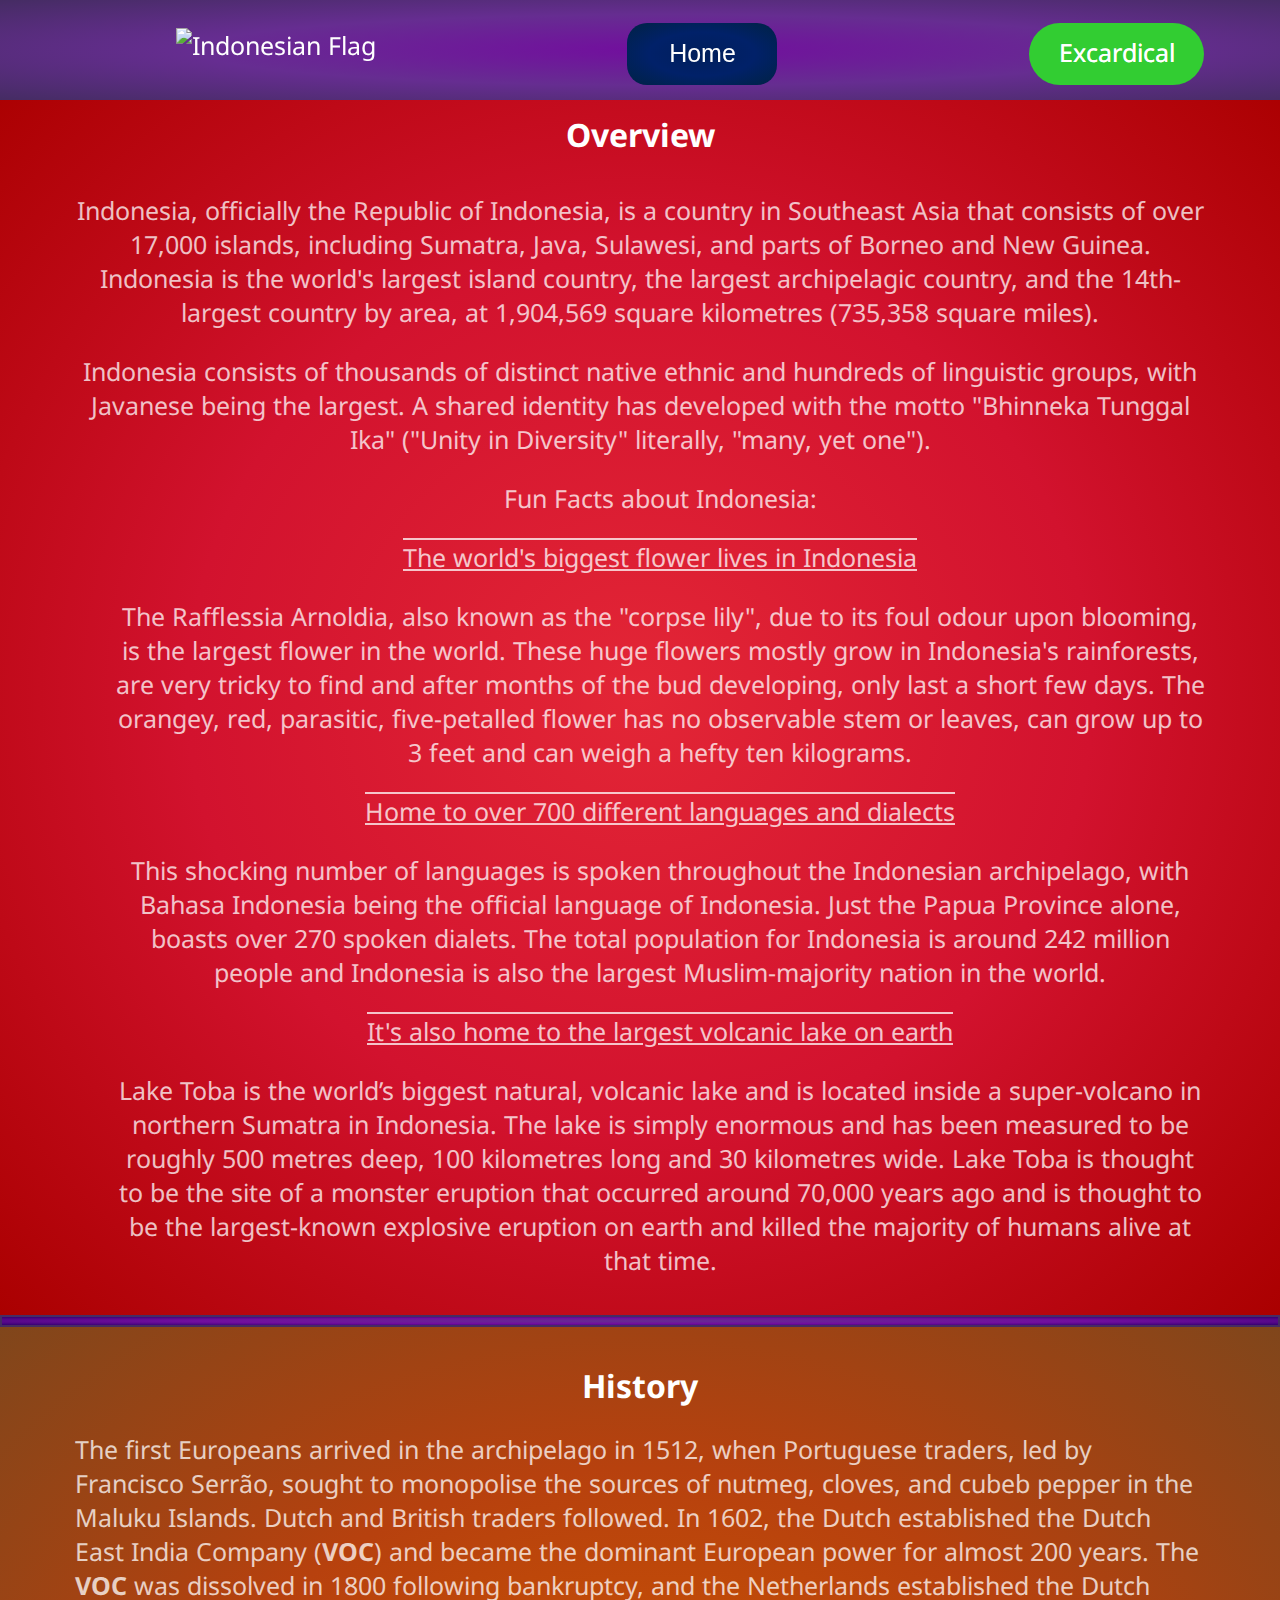
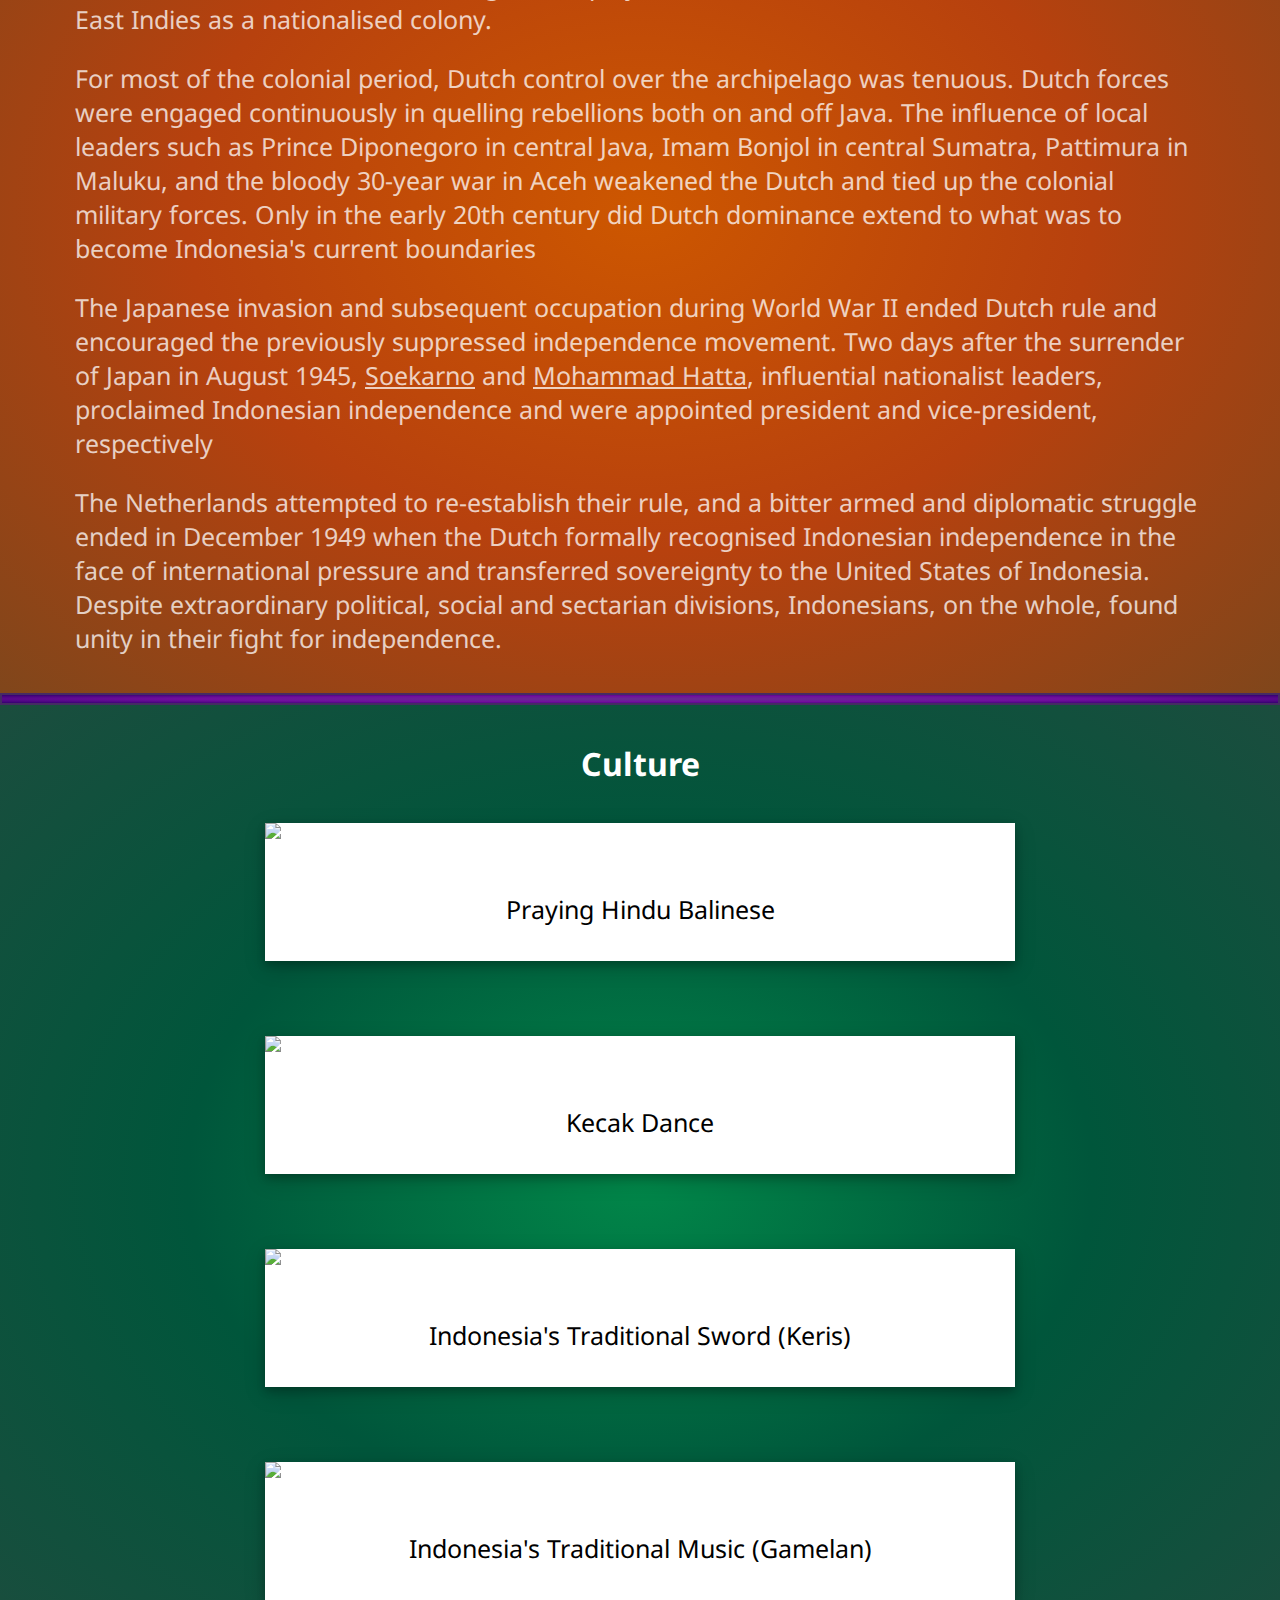
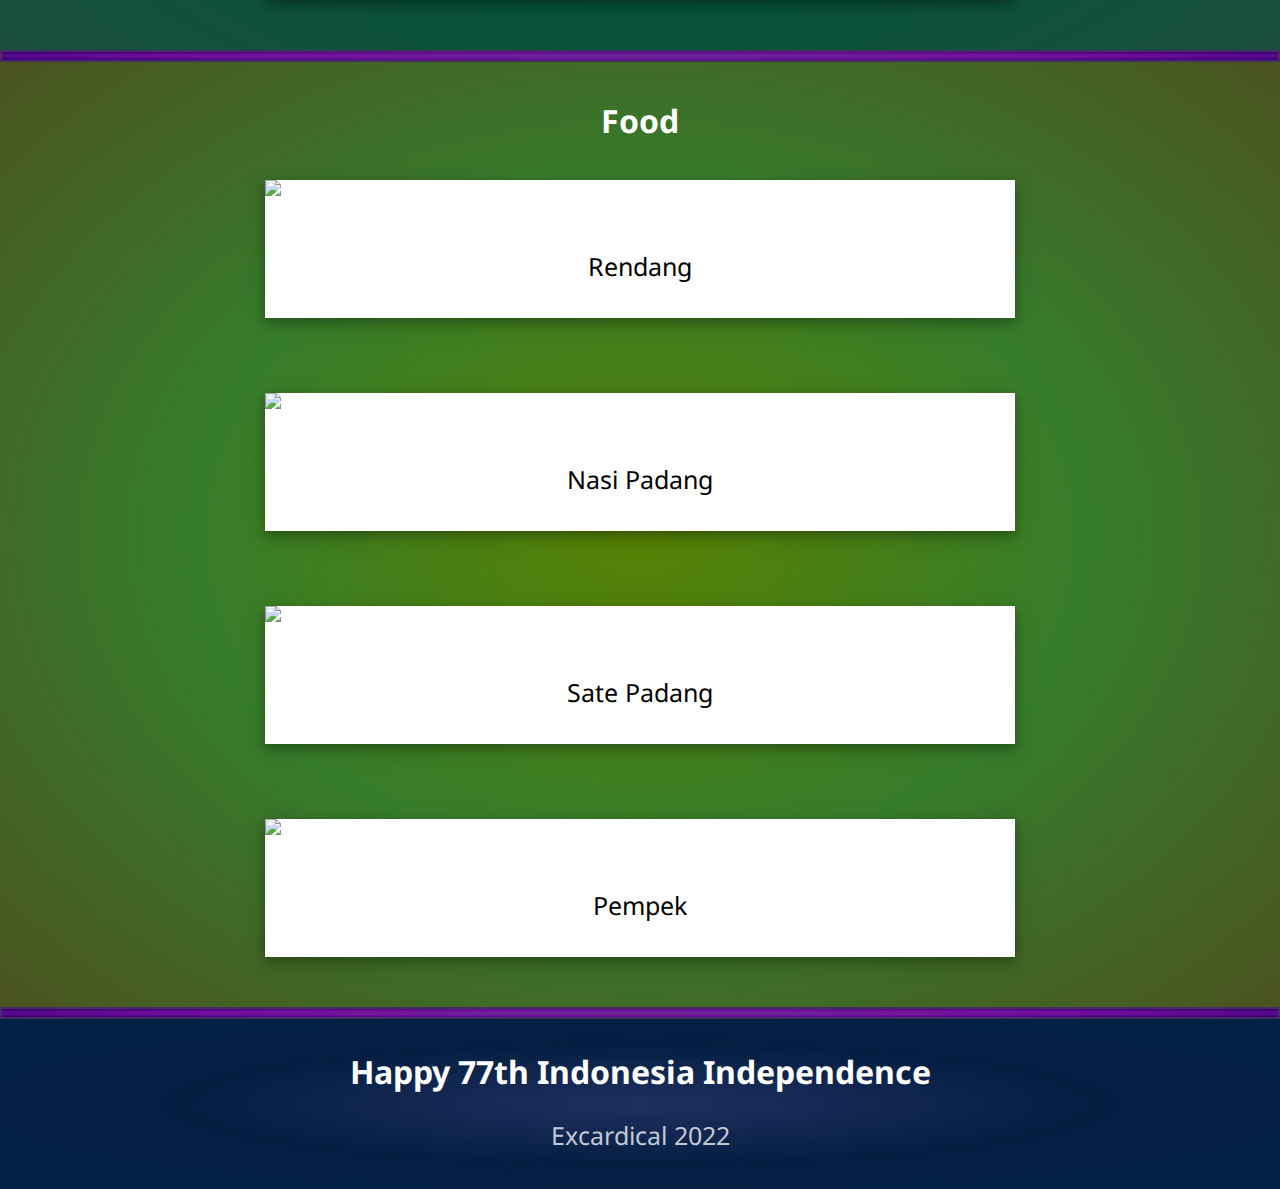
==== index.html @ 51d470ae "Add files via upload" ====
<!DOCTYPE html>
<html lang="en">
<head>
    <meta charset="UTF-8">
    <meta http-equiv="X-UA-Compatible" content="IE=edge">
    <meta name="viewport" content="width=device-width, initial-scale=1.0">
    <title>Indonesia Documentation</title>
    <link rel="stylesheet" href="styles.css">
    <link rel="preconnect" href="https://fonts.googleapis.com">
    <link rel="preconnect" href="https://fonts.gstatic.com" crossorigin>
    <link href="https://fonts.googleapis.com/css2?family=Noto+Sans:wght@400;600&display=swap" rel="stylesheet">
    <script src="https://kit.fontawesome.com/3006c27018.js" crossorigin="anonymous"></script>
</head>
<body>
    <nav id="navbar">
        <ul class="nav-container">
            <li class="nav-items">
                <img  class="flag-logo" src="https://upload.wikimedia.org/wikipedia/commons/thumb/9/9f/Flag_of_Indonesia.svg/255px-Flag_of_Indonesia.svg.png" alt="Indonesian Flag">
            </li>
            <li class="nav-items dropdown">
                <button class="dropbtn">Home <i class="fa-solid fa-angles-down"></i></button>
                <div class="dropdown-content">
                    <a href="#Overview">Overview</a>
                    <a href="#History">History</a>
                    <a href="#Culture">Culture</a>
                    <a href="#Food">Food</a>
                    <a href="#Happy 77th Indonesia Independence">Footer</a>
                </div>
            </li>
            <li class="nav-items" id="excardical"><a href="https://github.com/Excardical" target="_blank" class="exc">Excardical</a></li>
        </ul>
    </nav>
    <main id="main-doc">
        <section class="main-section" id="red">
            <header id="Overview">Overview</header>
            <article class="center">
                <p>Indonesia, officially the Republic of Indonesia, is a country in Southeast Asia that consists of over 17,000 islands, including Sumatra, Java, Sulawesi, and parts of Borneo and New Guinea. 
                Indonesia is the world's largest island country, the largest archipelagic country, and the 14th-largest country by area, at 1,904,569 square kilometres (735,358 square miles).</p>
                
                <p>Indonesia consists of thousands of distinct native ethnic and hundreds of linguistic groups, with Javanese being the largest. A shared identity has developed with the motto "Bhinneka Tunggal Ika" ("Unity in Diversity" literally, "many, yet one").</p>
                <ul>
                    <p class="center">Fun Facts about Indonesia: </p>

                    <li class="facts-header center">The world's biggest flower lives in Indonesia</li>
                    <p class="facts-paragraph">The Rafflessia Arnoldia, also known as the "corpse lily", due to its foul odour upon blooming, is the largest flower in the world. These huge flowers mostly grow in Indonesia's rainforests, are very tricky to find and after months of the bud developing, 
                    only last a short few days. The orangey, red, parasitic, 
                    five-petalled flower has no observable stem or leaves, can grow up to 3 feet and can weigh a hefty ten kilograms. </p>

                    <li class="facts-header center">Home to over 700 different languages and dialects</li>
                    <p class="facts-paragraph">This shocking number of languages is spoken throughout the Indonesian archipelago, with Bahasa Indonesia being the official language of Indonesia. Just the Papua Province alone, boasts over 270 spoken dialets. 
                    The total population for Indonesia is around 242 million people and Indonesia is also the largest Muslim-majority nation in the world.</p>

                    <li class="facts-header center">It's also home to the largest volcanic lake on earth</li>
                    <p class="facts-paragraph">Lake Toba is the world’s biggest natural, volcanic lake and is located inside a super-volcano in northern Sumatra in Indonesia. The lake is simply enormous and has been measured to be roughly 500 metres deep, 100 kilometres long and 30 kilometres wide. 
                    Lake Toba is thought to be the site of a monster eruption that occurred around 70,000 years ago and is thought to be the largest-known explosive eruption on earth and killed the majority of humans alive at that time.</p>
                </ul>
            </article>
        </section>
        <hr>
        <section class="main-section" id="orange">
            <header id="History">History</header>
            <article>
                <p>The first Europeans arrived in the archipelago in 1512, when Portuguese traders, led by Francisco Serrão, sought to monopolise the sources of nutmeg, cloves, and cubeb pepper in the Maluku Islands. Dutch and British traders followed. 
                In 1602, the Dutch established the Dutch East India Company (<span class="bold">VOC</span>) and became the dominant European power for almost 200 years. The <span class="bold">VOC</span> was dissolved in 1800 following bankruptcy, and the Netherlands established the Dutch East Indies as a nationalised colony.</p>
                    
                <p>For most of the colonial period, Dutch control over the archipelago was tenuous. Dutch forces were engaged continuously in quelling rebellions both on and off Java. The influence of local leaders such as Prince Diponegoro in central Java, Imam Bonjol in central Sumatra, Pattimura in Maluku, 
                and the bloody 30-year war in Aceh weakened the Dutch and tied up the colonial military forces. Only in the early 20th century did Dutch dominance extend to what was to become Indonesia's current boundaries</p>

                <p>The Japanese invasion and subsequent occupation during World War II ended Dutch rule and encouraged the previously suppressed independence movement. Two days after the surrender of Japan in August 1945, 
                <span class="underline">Soekarno</span> and <span class="underline">Mohammad Hatta</span>, influential nationalist leaders, proclaimed Indonesian independence and were appointed president and vice-president, respectively</p>
            
                <p>The Netherlands attempted to re-establish their rule, and a bitter armed and diplomatic struggle ended in December 1949 when the Dutch formally recognised Indonesian independence in the face of international pressure and transferred sovereignty to the United States of Indonesia.
                Despite extraordinary political, social and sectarian divisions, Indonesians, on the whole, found unity in their fight for independence.</p>   
            </article>
        </section>
        <hr>
        <section class="main-section" id="green">
            <header id="Culture">Culture</header>
            <div class="polaroid">
                <img class="main-img" src="https://img.theculturetrip.com/1440x807/smart/wp-content/uploads/2021/07/2f0x3gr-e1657274073689.jpg" alt="Hindu Balinese Praying at Holy Spring Water">
                <div class="img-container">
                    <p>Praying Hindu Balinese</p>
                </div>
            </div>
            <div class="polaroid">
                <img class="main-img" src="https://mlss4lcacflq.i.optimole.com/hTyAvII--221OsD_/w:1600/h:900/q:mauto/https://www.asiantrails.travel/wp-content/uploads/2022/04/indonesia-half-day-uluwatu-sunset-with-kecak-dance-1.jpg" alt="Kecak Dance">
                <div class="img-container">
                    <p>Kecak Dance</p>
                </div>
            </div>
            <div class="polaroid">
                <img class="main-img" src="https://www.bali-artshop.de/WebRoot/Store9/Shops/63684478/6261/2106/9923/03F7/7F9D/0A0C/6D0B/019D/3.jpg" alt="Image of Keris">
                <div class="img-container">
                    <p>Indonesia's Traditional Sword (Keris)</p>
                </div>
            </div>
            <div class="polaroid">
                <img class="main-img Gamelan" src="https://cdnwpedutorenews.gramedia.net/wp-content/uploads/2021/09/21214410/Alat-musik-gamelan.jpg" alt="Gamelan">
                <div class="img-container">
                    <p>Indonesia's Traditional Music (Gamelan)</p>
                </div>
            </div>
        </section>
        <hr>
        <section class="main-section" id="olive">
            <header id="Food">Food</header>
            <div class="polaroid">
                <img class="main-img" src="https://asset.kompas.com/crops/a29yE_hzxM0nJBIId_Lh6aeDkok=/0x3:977x654/780x390/data/photo/2020/06/30/5efaf91e0ec2c.jpg" alt="Rendang">
                <div class="img-container">
                    <p>Rendang</p>
                </div>
            </div>
            <div class="polaroid">
                <img class="main-img" src="https://assets.promediateknologi.com/crop/0x0:0x0/750x500/photo/klikanggaran/2021/03/Warkop-Starbak.jpeg" alt="Nasi Padang">
                <div class="img-container">
                    <p>Nasi Padang</p>
                </div>
            </div>
            <div class="polaroid">
                <img class="main-img" src="https://asset.kompas.com/crops/rqGBRurZqX4_a5qY31V_4tQfdEo=/0x0:1000x667/750x500/data/photo/2021/03/28/60607a72127cd.jpg" alt="Sate Padang">
                <div class="img-container">
                    <p>Sate Padang</p>
                </div>
            </div>
            <div class="polaroid">
                <img class="main-img" src="https://assets.pikiran-rakyat.com/crop/61x0:819x486/x/photo/2021/08/23/1279688542.png" alt="Pempek">
                <div class="img-container">
                    <p>Pempek</p>
                </div>
            </div>
        </section>
        <hr>
        <section class="main-section" id="blue">
            <header class="head-footer" id="Happy 77th Indonesia Independence">Happy 77th Indonesia Independence</header>
            <p class="center p-footer">Excardical 2022 <i class="fa-brands fa-free-code-camp"></i></p>
        </section>
    </main>
</body>
</html>
---- styles.css ----
/* Html & Scrollbar */

:root {
    font-size: 25px;
    font-family: 'Noto Sans', sans-serif;
    --hrGradient: linear-gradient(#EE82EE, #720e9e)
}

body {
    margin: 0;
    padding: 0;
    min-height: 100%;
    overflow-x: hidden;
    color: rgba(255, 255, 255, 0.75);
}
 
body::-webkit-scrollbar {
    width: 0.3rem;
  }
  
body::-webkit-scrollbar-track {
    background-color: black;
}

body::-webkit-scrollbar-thumb {
    background-image: linear-gradient(red 25%, yellow 50%, orange 100%);
}

html {
    scroll-behavior: smooth;
    height: 100%;
}

/* NavBar */

#navbar {
    padding-left: 2rem;
    position: fixed;
    height: 4rem;
    top: 0;
    width: 100vw;
    background-image: radial-gradient(#720e9e, #662d91, #452c63);
    color: white;
    z-index: 99;
}

.nav-container {
    display: flex;
    justify-content: space-around;
    margin: 0;
    padding: 0;
}

.nav-items {
    list-style: none;
    margin: 0.9rem;
    padding: 0;
}

.flag-logo {
    height: 2rem;
    width: 2.75rem;
    margin-top: 0.2rem;
}

#excardical {
    background-color: #32CD32;
    text-shadow: 0.5px 0 white;
    padding: 0.5rem;
    width: 6rem;
    text-align: center;
    border-radius: 50px;
    transition: 300ms;
}

#excardical:hover {
    background-color: #50C878;
    border: 1px solid white;
}

.exc {
    text-decoration: none;
    color: white;
}

/* Image */

.main-img {
    background-size: cover;
}

.polaroid {
    width: 65%;
    max-width: 30rem;
    background-color: white;
    box-shadow: 0 4px 8px 0 rgba(0, 0, 0, 0.2), 0 6px 20px 0 rgba(0, 0, 0, 0.19);
    margin: 1.5rem auto;
    overflow: hidden;
}

.img-container {
    text-align: center;
    padding: 10px 20px;
    color: black;
}

.giphy-embed {
    display: block;
    margin: 0 auto;
}

/* Additional */

.center {
    text-align: center;
    margin-top: 0.5rem;
}

.bold {
    font-weight: bold;
}

.underline {
    text-decoration: underline;
}

hr {
    height: 8px;
    background-image: radial-gradient(#662d91, #720e9e, #33006F);
    margin: 0;
    padding: 0;
    border: 2px solid #452c63;
}

/* Main Text & Paragraph */

header {
    text-align: center;
    font-size: xx-large;
    margin: 1.5rem 0 0 0;
    padding: 0;
    color: white;
    font-weight: bold;
}

.facts-header {
    list-style: none;
    text-decoration: underline overline;
}

article {
    display: block;
    margin: 0 3rem;
}

.head-footer {
    padding-top: 1.25rem;
    padding-bottom: 0;
    margin: 0;
}

.p-footer {
    padding: 1rem 0;
    margin: 0;
}

/* Main (Position) */

.main-section {
    display: flex;
    flex-direction: column;
    margin: 0;
    padding-bottom: 0.5rem;
}

#main-doc {
    width: 100vw;
    height: 100vw;
    padding: 3rem 0;
    margin: 0;
}

/* Background Color */

#red {
    background-image: radial-gradient(#E32636, #D2122E, #AA0000);
}

#orange {
    background-image: radial-gradient(#CD5700, #B7410E, #80461B);
}

#green {
    background-image: radial-gradient(#018749, #00563B, #1B4D3E);
}

#olive {
    background-image: radial-gradient(#568203, #367c2b, #4B5320);
}

#blue {
    background-image: radial-gradient(#1F305E, #041E42, #002244);
}

/* Dropdown */

.dropbtn {
    background-image: radial-gradient(#011F5B, #012169, #002244);
    color: white;
    padding: 0.5rem;
    font-size: 1rem;
    width: 6rem;
    height: 2.5rem;
    border-radius: 20px;
    border: none;
    cursor: pointer;
}

.dropbtn:hover {
    border: 1px solid white;
}

.dropdown {
    position: relative;
    display: inline-block;
    text-align: center;
}

.dropdown-content {
    visibility: hidden;
    opacity: 0;
    position: absolute;
    background-color: #00308F;
    min-width: 11rem;
    margin-left: -2.2rem;
    box-shadow: 0px 8px 16px 0px rgba(0,0,0,0.2);
    z-index: -1;
    border-radius: 12px;
    transform: translateY(-3rem);
    transition: all 500ms ease-in 0s, visibility 0s linear 300ms, z-index 0s linear 0.01s;
}

.dropdown:hover .dropdown-content::before {
    visibility: visible;
    opacity: 1;
    z-index: 1;
    transform: translateY(0);
    transition: 500ms;
}

.dropdown:hover .dropdown-content {
    visibility: visible;
    opacity: 1;
    z-index: 1;
    transform: translateY(0);
    transition: 200ms;
}

.dropdown-content a {
    color: white;
    padding: 12px 16px;
    text-decoration: none;
    display: block;
}

.dropdown-content a:hover {
    background-color: #0047AB;
    border-bottom: 1px solid #002244;
    border-top: 1px solid #002244;
}

.dropdown:hover .dropdown-content {
    display: block;
}

/* Media Query */

@media only screen and (max-width: 800px) {
    #History {
        text-align: center;
    }

    .dropbtn {
        width: 5rem;
    }

    .dropdown-content {
        min-width: 5rem;
        margin: 0;
    }

    #excardical {
        width: 4.5rem;
    }

    .main-img {
        background-size: cover;
        margin: auto;
    }

    .polaroid {
        width: 75%;
    }

    #navbar {
        padding-left: 0;
        height: 3rem;
        margin: 0;
        padding: 0;
    }

    .nav-container {
        display: flex;
        justify-content: space-evenly;
        margin: 0;
        padding: 0;
    }

    .nav-items {
        margin: 0.2rem;
    }
}
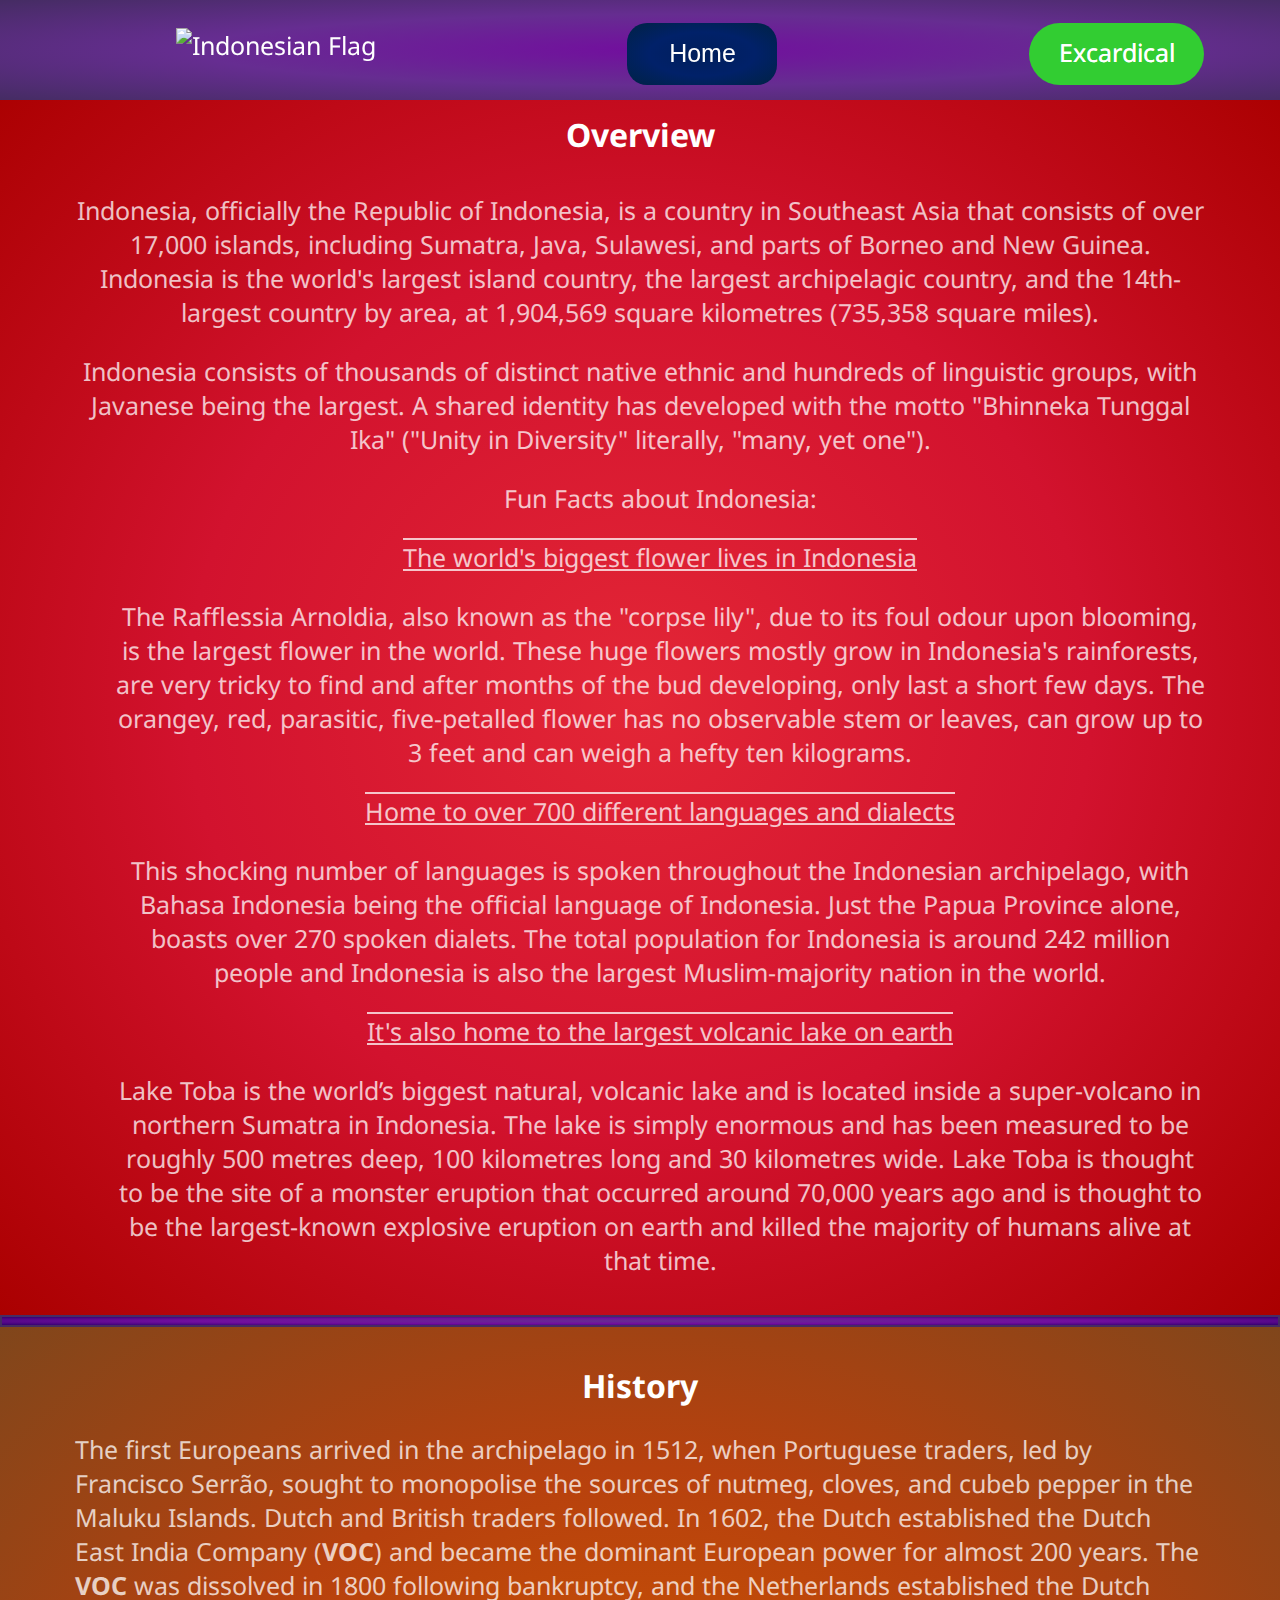
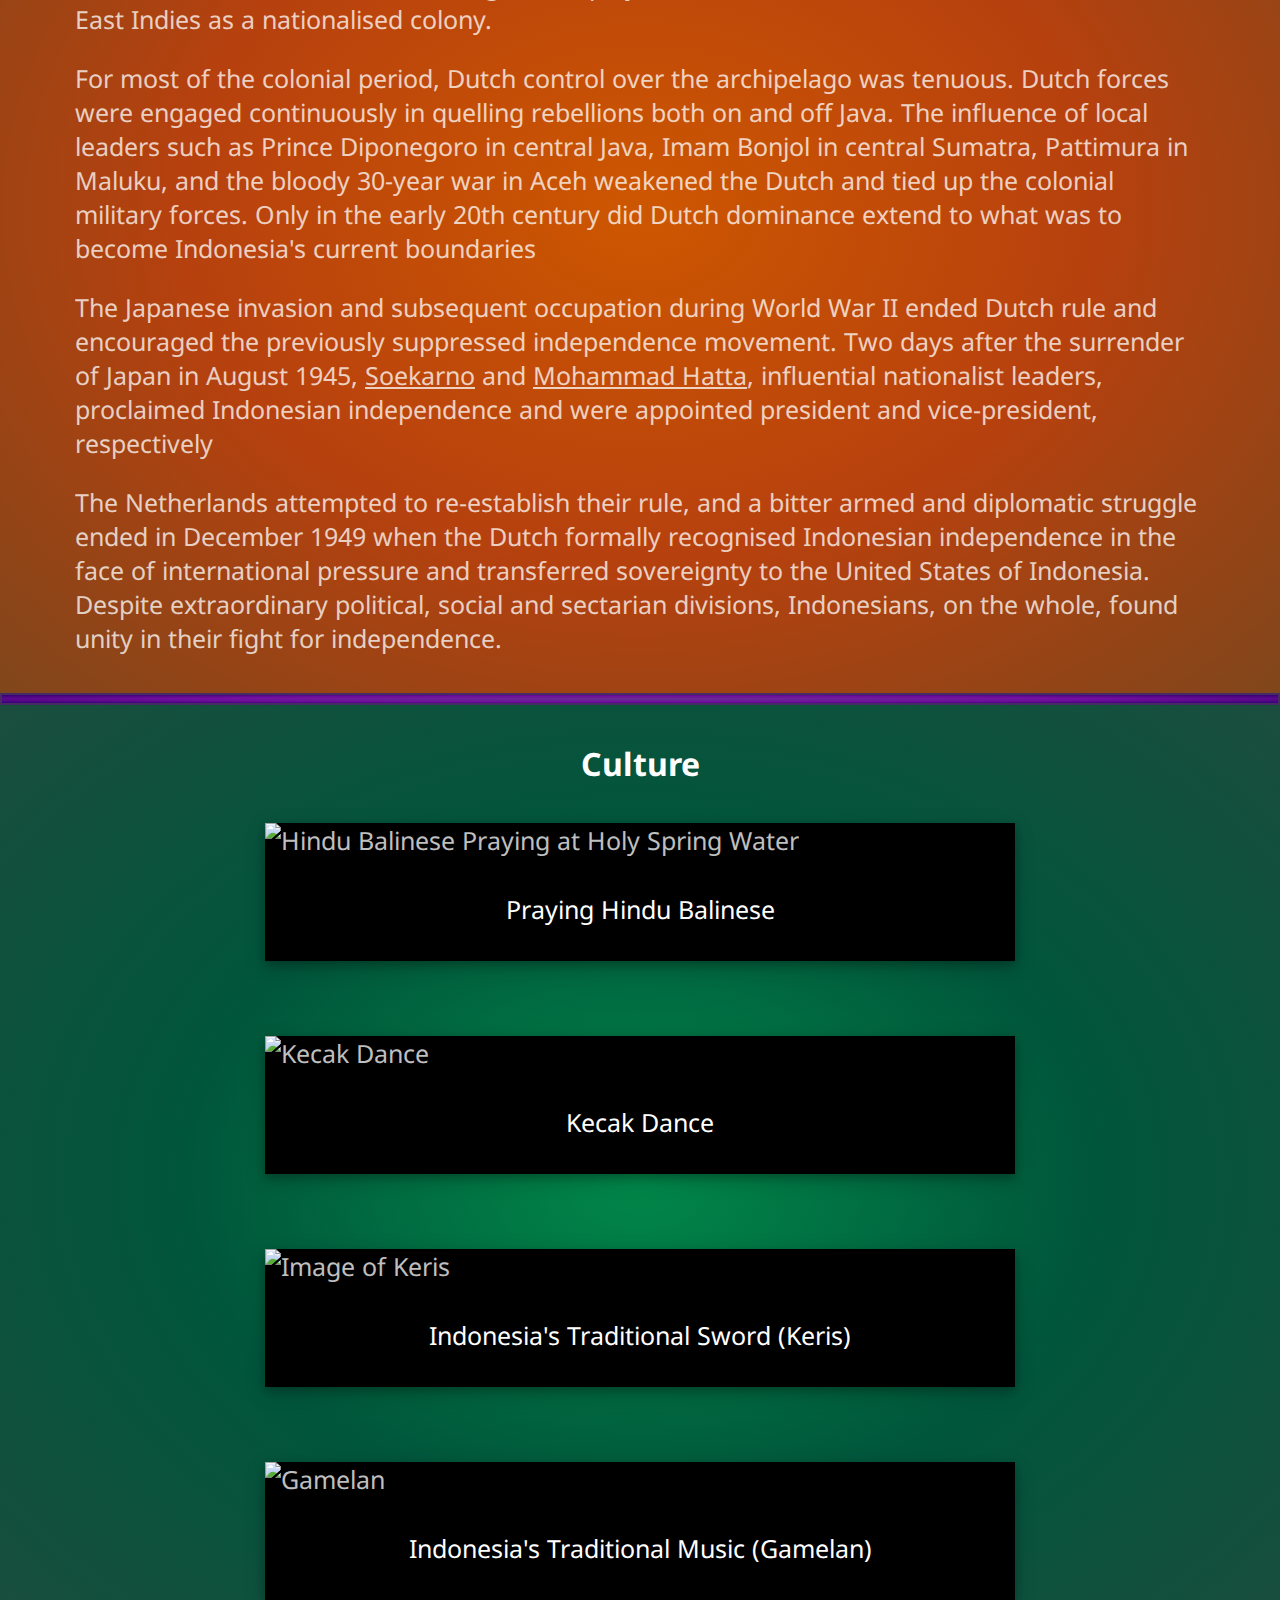
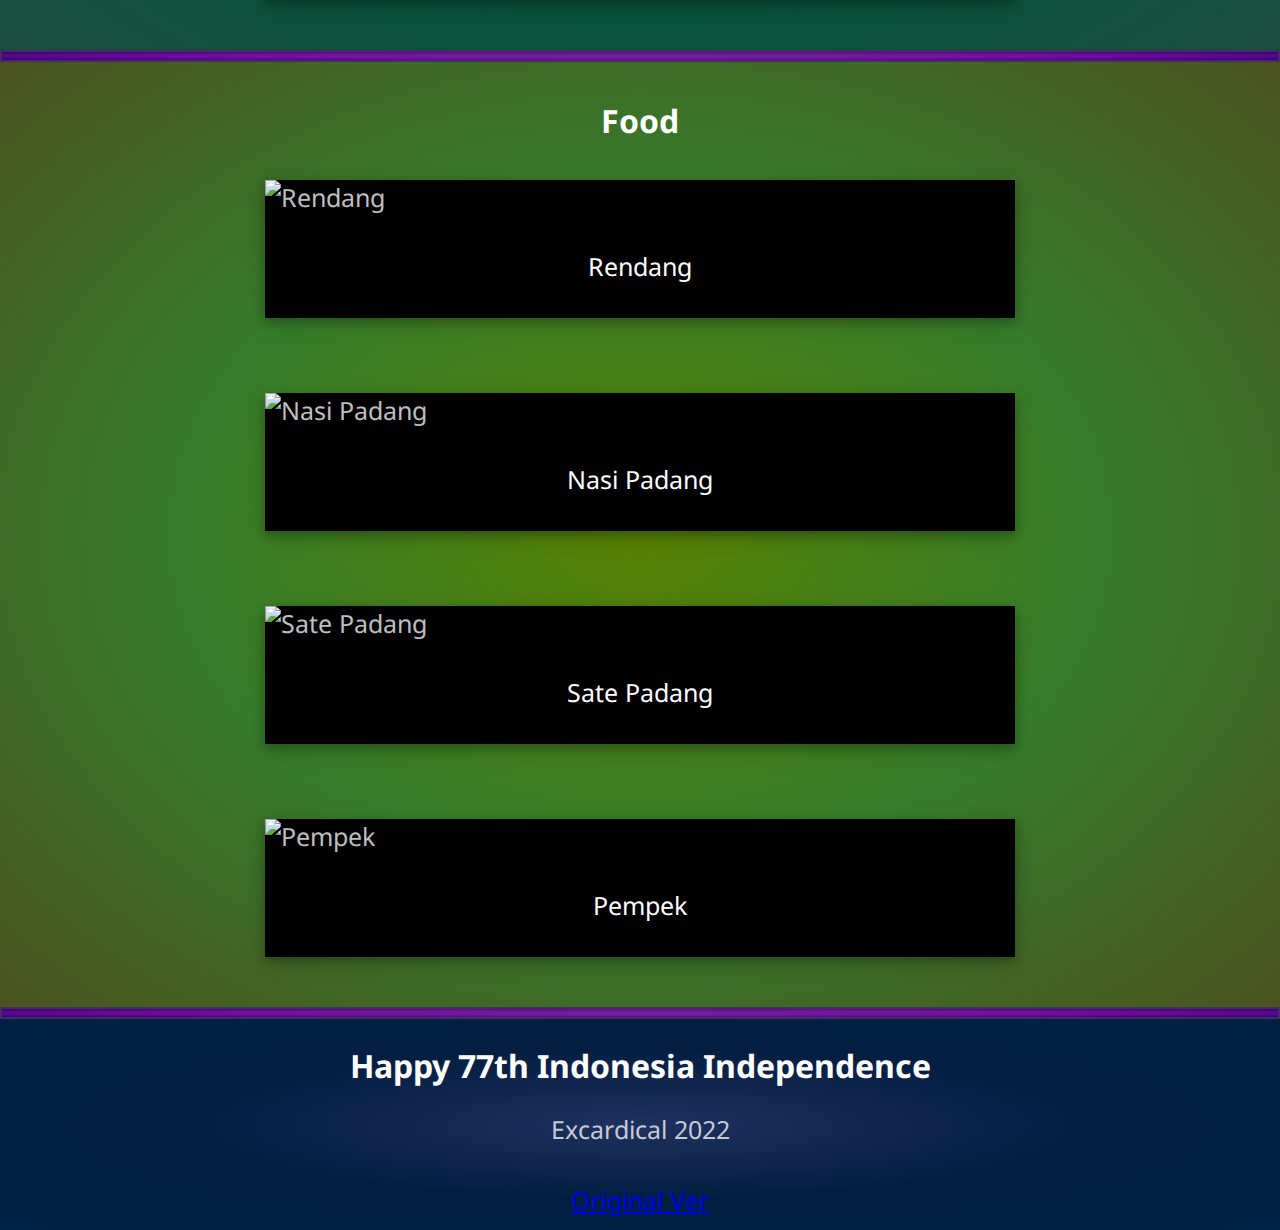
==== commit d1be32d8: "Updated Original files" ====
--- a/index.html
+++ b/index.html
@@ -1,139 +1,142 @@
-<!DOCTYPE html>
-<html lang="en">
-<head>
-    <meta charset="UTF-8">
-    <meta http-equiv="X-UA-Compatible" content="IE=edge">
-    <meta name="viewport" content="width=device-width, initial-scale=1.0">
-    <title>Indonesia Documentation</title>
-    <link rel="stylesheet" href="styles.css">
-    <link rel="preconnect" href="https://fonts.googleapis.com">
-    <link rel="preconnect" href="https://fonts.gstatic.com" crossorigin>
-    <link href="https://fonts.googleapis.com/css2?family=Noto+Sans:wght@400;600&display=swap" rel="stylesheet">
-    <script src="https://kit.fontawesome.com/3006c27018.js" crossorigin="anonymous"></script>
-</head>
-<body>
-    <nav id="navbar">
-        <ul class="nav-container">
-            <li class="nav-items">
-                <img  class="flag-logo" src="https://upload.wikimedia.org/wikipedia/commons/thumb/9/9f/Flag_of_Indonesia.svg/255px-Flag_of_Indonesia.svg.png" alt="Indonesian Flag">
-            </li>
-            <li class="nav-items dropdown">
-                <button class="dropbtn">Home <i class="fa-solid fa-angles-down"></i></button>
-                <div class="dropdown-content">
-                    <a href="#Overview">Overview</a>
-                    <a href="#History">History</a>
-                    <a href="#Culture">Culture</a>
-                    <a href="#Food">Food</a>
-                    <a href="#Happy 77th Indonesia Independence">Footer</a>
-                </div>
-            </li>
-            <li class="nav-items" id="excardical"><a href="https://github.com/Excardical" target="_blank" class="exc">Excardical</a></li>
-        </ul>
-    </nav>
-    <main id="main-doc">
-        <section class="main-section" id="red">
-            <header id="Overview">Overview</header>
-            <article class="center">
-                <p>Indonesia, officially the Republic of Indonesia, is a country in Southeast Asia that consists of over 17,000 islands, including Sumatra, Java, Sulawesi, and parts of Borneo and New Guinea. 
-                Indonesia is the world's largest island country, the largest archipelagic country, and the 14th-largest country by area, at 1,904,569 square kilometres (735,358 square miles).</p>
-                
-                <p>Indonesia consists of thousands of distinct native ethnic and hundreds of linguistic groups, with Javanese being the largest. A shared identity has developed with the motto "Bhinneka Tunggal Ika" ("Unity in Diversity" literally, "many, yet one").</p>
-                <ul>
-                    <p class="center">Fun Facts about Indonesia: </p>
-
-                    <li class="facts-header center">The world's biggest flower lives in Indonesia</li>
-                    <p class="facts-paragraph">The Rafflessia Arnoldia, also known as the "corpse lily", due to its foul odour upon blooming, is the largest flower in the world. These huge flowers mostly grow in Indonesia's rainforests, are very tricky to find and after months of the bud developing, 
-                    only last a short few days. The orangey, red, parasitic, 
-                    five-petalled flower has no observable stem or leaves, can grow up to 3 feet and can weigh a hefty ten kilograms. </p>
-
-                    <li class="facts-header center">Home to over 700 different languages and dialects</li>
-                    <p class="facts-paragraph">This shocking number of languages is spoken throughout the Indonesian archipelago, with Bahasa Indonesia being the official language of Indonesia. Just the Papua Province alone, boasts over 270 spoken dialets. 
-                    The total population for Indonesia is around 242 million people and Indonesia is also the largest Muslim-majority nation in the world.</p>
-
-                    <li class="facts-header center">It's also home to the largest volcanic lake on earth</li>
-                    <p class="facts-paragraph">Lake Toba is the world’s biggest natural, volcanic lake and is located inside a super-volcano in northern Sumatra in Indonesia. The lake is simply enormous and has been measured to be roughly 500 metres deep, 100 kilometres long and 30 kilometres wide. 
-                    Lake Toba is thought to be the site of a monster eruption that occurred around 70,000 years ago and is thought to be the largest-known explosive eruption on earth and killed the majority of humans alive at that time.</p>
-                </ul>
-            </article>
-        </section>
-        <hr>
-        <section class="main-section" id="orange">
-            <header id="History">History</header>
-            <article>
-                <p>The first Europeans arrived in the archipelago in 1512, when Portuguese traders, led by Francisco Serrão, sought to monopolise the sources of nutmeg, cloves, and cubeb pepper in the Maluku Islands. Dutch and British traders followed. 
-                In 1602, the Dutch established the Dutch East India Company (<span class="bold">VOC</span>) and became the dominant European power for almost 200 years. The <span class="bold">VOC</span> was dissolved in 1800 following bankruptcy, and the Netherlands established the Dutch East Indies as a nationalised colony.</p>
-                    
-                <p>For most of the colonial period, Dutch control over the archipelago was tenuous. Dutch forces were engaged continuously in quelling rebellions both on and off Java. The influence of local leaders such as Prince Diponegoro in central Java, Imam Bonjol in central Sumatra, Pattimura in Maluku, 
-                and the bloody 30-year war in Aceh weakened the Dutch and tied up the colonial military forces. Only in the early 20th century did Dutch dominance extend to what was to become Indonesia's current boundaries</p>
-
-                <p>The Japanese invasion and subsequent occupation during World War II ended Dutch rule and encouraged the previously suppressed independence movement. Two days after the surrender of Japan in August 1945, 
-                <span class="underline">Soekarno</span> and <span class="underline">Mohammad Hatta</span>, influential nationalist leaders, proclaimed Indonesian independence and were appointed president and vice-president, respectively</p>
-            
-                <p>The Netherlands attempted to re-establish their rule, and a bitter armed and diplomatic struggle ended in December 1949 when the Dutch formally recognised Indonesian independence in the face of international pressure and transferred sovereignty to the United States of Indonesia.
-                Despite extraordinary political, social and sectarian divisions, Indonesians, on the whole, found unity in their fight for independence.</p>   
-            </article>
-        </section>
-        <hr>
-        <section class="main-section" id="green">
-            <header id="Culture">Culture</header>
-            <div class="polaroid">
-                <img class="main-img" src="https://img.theculturetrip.com/1440x807/smart/wp-content/uploads/2021/07/2f0x3gr-e1657274073689.jpg" alt="Hindu Balinese Praying at Holy Spring Water">
-                <div class="img-container">
-                    <p>Praying Hindu Balinese</p>
-                </div>
-            </div>
-            <div class="polaroid">
-                <img class="main-img" src="https://mlss4lcacflq.i.optimole.com/hTyAvII--221OsD_/w:1600/h:900/q:mauto/https://www.asiantrails.travel/wp-content/uploads/2022/04/indonesia-half-day-uluwatu-sunset-with-kecak-dance-1.jpg" alt="Kecak Dance">
-                <div class="img-container">
-                    <p>Kecak Dance</p>
-                </div>
-            </div>
-            <div class="polaroid">
-                <img class="main-img" src="https://www.bali-artshop.de/WebRoot/Store9/Shops/63684478/6261/2106/9923/03F7/7F9D/0A0C/6D0B/019D/3.jpg" alt="Image of Keris">
-                <div class="img-container">
-                    <p>Indonesia's Traditional Sword (Keris)</p>
-                </div>
-            </div>
-            <div class="polaroid">
-                <img class="main-img Gamelan" src="https://cdnwpedutorenews.gramedia.net/wp-content/uploads/2021/09/21214410/Alat-musik-gamelan.jpg" alt="Gamelan">
-                <div class="img-container">
-                    <p>Indonesia's Traditional Music (Gamelan)</p>
-                </div>
-            </div>
-        </section>
-        <hr>
-        <section class="main-section" id="olive">
-            <header id="Food">Food</header>
-            <div class="polaroid">
-                <img class="main-img" src="https://asset.kompas.com/crops/a29yE_hzxM0nJBIId_Lh6aeDkok=/0x3:977x654/780x390/data/photo/2020/06/30/5efaf91e0ec2c.jpg" alt="Rendang">
-                <div class="img-container">
-                    <p>Rendang</p>
-                </div>
-            </div>
-            <div class="polaroid">
-                <img class="main-img" src="https://assets.promediateknologi.com/crop/0x0:0x0/750x500/photo/klikanggaran/2021/03/Warkop-Starbak.jpeg" alt="Nasi Padang">
-                <div class="img-container">
-                    <p>Nasi Padang</p>
-                </div>
-            </div>
-            <div class="polaroid">
-                <img class="main-img" src="https://asset.kompas.com/crops/rqGBRurZqX4_a5qY31V_4tQfdEo=/0x0:1000x667/750x500/data/photo/2021/03/28/60607a72127cd.jpg" alt="Sate Padang">
-                <div class="img-container">
-                    <p>Sate Padang</p>
-                </div>
-            </div>
-            <div class="polaroid">
-                <img class="main-img" src="https://assets.pikiran-rakyat.com/crop/61x0:819x486/x/photo/2021/08/23/1279688542.png" alt="Pempek">
-                <div class="img-container">
-                    <p>Pempek</p>
-                </div>
-            </div>
-        </section>
-        <hr>
-        <section class="main-section" id="blue">
-            <header class="head-footer" id="Happy 77th Indonesia Independence">Happy 77th Indonesia Independence</header>
-            <p class="center p-footer">Excardical 2022 <i class="fa-brands fa-free-code-camp"></i></p>
-        </section>
-    </main>
-</body>
+<!DOCTYPE html>
+<html lang="en">
+<head>
+    <meta charset="UTF-8">
+    <meta http-equiv="X-UA-Compatible" content="IE=edge">
+    <meta name="viewport" content="width=device-width, initial-scale=1.0">
+    <title>Indonesia Documentation</title>
+    <link rel="stylesheet" href="styles.css">
+    <link rel="preconnect" href="https://fonts.googleapis.com">
+    <link rel="preconnect" href="https://fonts.gstatic.com" crossorigin>
+    <link href="https://fonts.googleapis.com/css2?family=Noto+Sans:wght@400;600&display=swap" rel="stylesheet">
+    <script src="https://kit.fontawesome.com/3006c27018.js" crossorigin="anonymous"></script>
+</head>
+<body>
+    <nav id="navbar">
+        <ul class="nav-container">
+            <li class="nav-items">
+                <img  class="flag-logo" src="https://upload.wikimedia.org/wikipedia/commons/thumb/9/9f/Flag_of_Indonesia.svg/255px-Flag_of_Indonesia.svg.png" alt="Indonesian Flag">
+            </li>
+            <li class="nav-items dropdown">
+                <button class="dropbtn">
+                        Home <i class="fa-solid fa-angles-down"></i>
+                </button>
+                <div class="dropdown-content">
+                    <a href="#Overview" class="nav-link">Overview</a>
+                    <a href="#History" class="nav-link">History</a>
+                    <a href="#Culture" class="nav-link">Culture</a>
+                    <a href="#Food" class="nav-link">Food</a>
+                    <a href="#Happy 77th Indonesia Independence" class="nav-link">Happy 77th Indonesia Independence</a>
+                </div>
+            </li>
+            <li class="nav-items" id="excardical"><a href="https://github.com/Excardical" target="_blank" class="exc">Excardical</a></li>
+        </ul>
+    </nav>
+    <main id="main-doc">
+        <section class="main-section" id="red">
+            <header id="Overview">Overview</header>
+            <article class="center">
+                <p>Indonesia, officially the Republic of Indonesia, is a country in Southeast Asia that consists of over 17,000 islands, including Sumatra, Java, Sulawesi, and parts of Borneo and New Guinea. 
+                Indonesia is the world's largest island country, the largest archipelagic country, and the 14th-largest country by area, at 1,904,569 square kilometres (735,358 square miles).</p>
+                
+                <p>Indonesia consists of thousands of distinct native ethnic and hundreds of linguistic groups, with Javanese being the largest. A shared identity has developed with the motto "Bhinneka Tunggal Ika" ("Unity in Diversity" literally, "many, yet one").</p>
+                <ul>
+                    <p class="center">Fun Facts about Indonesia: </p>
+
+                    <li class="facts-header center">The world's biggest flower lives in Indonesia</li>
+                    <p class="facts-paragraph">The Rafflessia Arnoldia, also known as the "corpse lily", due to its foul odour upon blooming, is the largest flower in the world. These huge flowers mostly grow in Indonesia's rainforests, are very tricky to find and after months of the bud developing, 
+                    only last a short few days. The orangey, red, parasitic, 
+                    five-petalled flower has no observable stem or leaves, can grow up to 3 feet and can weigh a hefty ten kilograms. </p>
+
+                    <li class="facts-header center">Home to over 700 different languages and dialects</li>
+                    <p class="facts-paragraph">This shocking number of languages is spoken throughout the Indonesian archipelago, with Bahasa Indonesia being the official language of Indonesia. Just the Papua Province alone, boasts over 270 spoken dialets. 
+                    The total population for Indonesia is around 242 million people and Indonesia is also the largest Muslim-majority nation in the world.</p>
+
+                    <li class="facts-header center">It's also home to the largest volcanic lake on earth</li>
+                    <p class="facts-paragraph">Lake Toba is the world’s biggest natural, volcanic lake and is located inside a super-volcano in northern Sumatra in Indonesia. The lake is simply enormous and has been measured to be roughly 500 metres deep, 100 kilometres long and 30 kilometres wide. 
+                    Lake Toba is thought to be the site of a monster eruption that occurred around 70,000 years ago and is thought to be the largest-known explosive eruption on earth and killed the majority of humans alive at that time.</p>
+                </ul>
+            </article>
+        </section>
+        <hr>
+        <section class="main-section" id="orange">
+            <header id="History">History</header>
+            <article>
+                <p>The first Europeans arrived in the archipelago in 1512, when Portuguese traders, led by Francisco Serrão, sought to monopolise the sources of nutmeg, cloves, and cubeb pepper in the Maluku Islands. Dutch and British traders followed. 
+                In 1602, the Dutch established the Dutch East India Company (<span class="bold">VOC</span>) and became the dominant European power for almost 200 years. The <span class="bold">VOC</span> was dissolved in 1800 following bankruptcy, and the Netherlands established the Dutch East Indies as a nationalised colony.</p>
+                    
+                <p>For most of the colonial period, Dutch control over the archipelago was tenuous. Dutch forces were engaged continuously in quelling rebellions both on and off Java. The influence of local leaders such as Prince Diponegoro in central Java, Imam Bonjol in central Sumatra, Pattimura in Maluku, 
+                and the bloody 30-year war in Aceh weakened the Dutch and tied up the colonial military forces. Only in the early 20th century did Dutch dominance extend to what was to become Indonesia's current boundaries</p>
+
+                <p>The Japanese invasion and subsequent occupation during World War II ended Dutch rule and encouraged the previously suppressed independence movement. Two days after the surrender of Japan in August 1945, 
+                <span class="underline">Soekarno</span> and <span class="underline">Mohammad Hatta</span>, influential nationalist leaders, proclaimed Indonesian independence and were appointed president and vice-president, respectively</p>
+            
+                <p>The Netherlands attempted to re-establish their rule, and a bitter armed and diplomatic struggle ended in December 1949 when the Dutch formally recognised Indonesian independence in the face of international pressure and transferred sovereignty to the United States of Indonesia.
+                Despite extraordinary political, social and sectarian divisions, Indonesians, on the whole, found unity in their fight for independence.</p>   
+            </article>
+        </section>
+        <hr>
+        <section class="main-section" id="green">
+            <header id="Culture">Culture</header>
+            <div class="polaroid">
+                <img class="main-img" src="https://img.theculturetrip.com/1440x807/smart/wp-content/uploads/2021/07/2f0x3gr-e1657274073689.jpg" alt="Hindu Balinese Praying at Holy Spring Water">
+                <div class="img-container">
+                    <p class="white">Praying Hindu Balinese</p>
+                </div>
+            </div>
+            <div class="polaroid">
+                <img class="main-img" src="https://mlss4lcacflq.i.optimole.com/hTyAvII--221OsD_/w:1600/h:900/q:mauto/https://www.asiantrails.travel/wp-content/uploads/2022/04/indonesia-half-day-uluwatu-sunset-with-kecak-dance-1.jpg" alt="Kecak Dance">
+                <div class="img-container">
+                    <p class="white">Kecak Dance</p>
+                </div>
+            </div>
+            <div class="polaroid">
+                <img class="main-img" src="https://www.bali-artshop.de/WebRoot/Store9/Shops/63684478/6261/2106/9923/03F7/7F9D/0A0C/6D0B/019D/3.jpg" alt="Image of Keris">
+                <div class="img-container">
+                    <p class="white">Indonesia's Traditional Sword (Keris)</p>
+                </div>
+            </div>
+            <div class="polaroid">
+                <img class="main-img" src="https://upload.wikimedia.org/wikipedia/commons/thumb/8/80/Gamelan_Jawa_-_Set_Bonang01.jpg/800px-Gamelan_Jawa_-_Set_Bonang01.jpg" alt="Gamelan">
+                <div class="img-container">
+                    <p class="white">Indonesia's Traditional Music (Gamelan)</p>
+                </div>
+            </div>
+        </section>
+        <hr>
+        <section class="main-section" id="olive">
+            <header id="Food">Food</header>
+            <div class="polaroid">
+                <img class="main-img" src="https://asset.kompas.com/crops/a29yE_hzxM0nJBIId_Lh6aeDkok=/0x3:977x654/780x390/data/photo/2020/06/30/5efaf91e0ec2c.jpg" alt="Rendang">
+                <div class="img-container">
+                    <p class="white">Rendang</p>
+                </div>
+            </div>
+            <div class="polaroid">
+                <img class="main-img" src="https://assets.promediateknologi.com/crop/0x0:0x0/750x500/photo/klikanggaran/2021/03/Warkop-Starbak.jpeg" alt="Nasi Padang">
+                <div class="img-container">
+                    <p class="white">Nasi Padang</p>
+                </div>
+            </div>
+            <div class="polaroid">
+                <img class="main-img" src="https://asset.kompas.com/crops/rqGBRurZqX4_a5qY31V_4tQfdEo=/0x0:1000x667/750x500/data/photo/2021/03/28/60607a72127cd.jpg" alt="Sate Padang">
+                <div class="img-container">
+                    <p class="white">Sate Padang</p>
+                </div>
+            </div>
+            <div class="polaroid">
+                <img class="main-img" src="https://assets.pikiran-rakyat.com/crop/61x0:819x486/x/photo/2021/08/23/1279688542.png" alt="Pempek">
+                <div class="img-container">
+                    <p class="white">Pempek</p>
+                </div>
+            </div>
+        </section>
+        <hr>
+        <section class="main-section" id="blue">
+            <header class="head-footer" id="Happy 77th Indonesia Independence">Happy 77th Indonesia Independence</header>
+            <p class="center p-footer">Excardical 2022 <i class="fa-brands fa-free-code-camp"></i></p>
+            <a href="https://github.com/Excardical/TechnicalDocumentationPage-Indonesia" target="_blank" class="footer-link center">Original Ver <i class="fa-brands fa-github"></i></a>
+        </section>
+    </main>
+</body>
 </html>--- a/styles.css
+++ b/styles.css
@@ -1,322 +1,337 @@
-/* Html & Scrollbar */
-
-:root {
-    font-size: 25px;
-    font-family: 'Noto Sans', sans-serif;
-    --hrGradient: linear-gradient(#EE82EE, #720e9e)
-}
-
-body {
-    margin: 0;
-    padding: 0;
-    min-height: 100%;
-    overflow-x: hidden;
-    color: rgba(255, 255, 255, 0.75);
-}
- 
-body::-webkit-scrollbar {
-    width: 0.3rem;
-  }
-  
-body::-webkit-scrollbar-track {
-    background-color: black;
-}
-
-body::-webkit-scrollbar-thumb {
-    background-image: linear-gradient(red 25%, yellow 50%, orange 100%);
-}
-
-html {
-    scroll-behavior: smooth;
-    height: 100%;
-}
-
-/* NavBar */
-
-#navbar {
-    padding-left: 2rem;
-    position: fixed;
-    height: 4rem;
-    top: 0;
-    width: 100vw;
-    background-image: radial-gradient(#720e9e, #662d91, #452c63);
-    color: white;
-    z-index: 99;
-}
-
-.nav-container {
-    display: flex;
-    justify-content: space-around;
-    margin: 0;
-    padding: 0;
-}
-
-.nav-items {
-    list-style: none;
-    margin: 0.9rem;
-    padding: 0;
-}
-
-.flag-logo {
-    height: 2rem;
-    width: 2.75rem;
-    margin-top: 0.2rem;
-}
-
-#excardical {
-    background-color: #32CD32;
-    text-shadow: 0.5px 0 white;
-    padding: 0.5rem;
-    width: 6rem;
-    text-align: center;
-    border-radius: 50px;
-    transition: 300ms;
-}
-
-#excardical:hover {
-    background-color: #50C878;
-    border: 1px solid white;
-}
-
-.exc {
-    text-decoration: none;
-    color: white;
-}
-
-/* Image */
-
-.main-img {
-    background-size: cover;
-}
-
-.polaroid {
-    width: 65%;
-    max-width: 30rem;
-    background-color: white;
-    box-shadow: 0 4px 8px 0 rgba(0, 0, 0, 0.2), 0 6px 20px 0 rgba(0, 0, 0, 0.19);
-    margin: 1.5rem auto;
-    overflow: hidden;
-}
-
-.img-container {
-    text-align: center;
-    padding: 10px 20px;
-    color: black;
-}
-
-.giphy-embed {
-    display: block;
-    margin: 0 auto;
-}
-
-/* Additional */
-
-.center {
-    text-align: center;
-    margin-top: 0.5rem;
-}
-
-.bold {
-    font-weight: bold;
-}
-
-.underline {
-    text-decoration: underline;
-}
-
-hr {
-    height: 8px;
-    background-image: radial-gradient(#662d91, #720e9e, #33006F);
-    margin: 0;
-    padding: 0;
-    border: 2px solid #452c63;
-}
-
-/* Main Text & Paragraph */
-
-header {
-    text-align: center;
-    font-size: xx-large;
-    margin: 1.5rem 0 0 0;
-    padding: 0;
-    color: white;
-    font-weight: bold;
-}
-
-.facts-header {
-    list-style: none;
-    text-decoration: underline overline;
-}
-
-article {
-    display: block;
-    margin: 0 3rem;
-}
-
-.head-footer {
-    padding-top: 1.25rem;
-    padding-bottom: 0;
-    margin: 0;
-}
-
-.p-footer {
-    padding: 1rem 0;
-    margin: 0;
-}
-
-/* Main (Position) */
-
-.main-section {
-    display: flex;
-    flex-direction: column;
-    margin: 0;
-    padding-bottom: 0.5rem;
-}
-
-#main-doc {
-    width: 100vw;
-    height: 100vw;
-    padding: 3rem 0;
-    margin: 0;
-}
-
-/* Background Color */
-
-#red {
-    background-image: radial-gradient(#E32636, #D2122E, #AA0000);
-}
-
-#orange {
-    background-image: radial-gradient(#CD5700, #B7410E, #80461B);
-}
-
-#green {
-    background-image: radial-gradient(#018749, #00563B, #1B4D3E);
-}
-
-#olive {
-    background-image: radial-gradient(#568203, #367c2b, #4B5320);
-}
-
-#blue {
-    background-image: radial-gradient(#1F305E, #041E42, #002244);
-}
-
-/* Dropdown */
-
-.dropbtn {
-    background-image: radial-gradient(#011F5B, #012169, #002244);
-    color: white;
-    padding: 0.5rem;
-    font-size: 1rem;
-    width: 6rem;
-    height: 2.5rem;
-    border-radius: 20px;
-    border: none;
-    cursor: pointer;
-}
-
-.dropbtn:hover {
-    border: 1px solid white;
-}
-
-.dropdown {
-    position: relative;
-    display: inline-block;
-    text-align: center;
-}
-
-.dropdown-content {
-    visibility: hidden;
-    opacity: 0;
-    position: absolute;
-    background-color: #00308F;
-    min-width: 11rem;
-    margin-left: -2.2rem;
-    box-shadow: 0px 8px 16px 0px rgba(0,0,0,0.2);
-    z-index: -1;
-    border-radius: 12px;
-    transform: translateY(-3rem);
-    transition: all 500ms ease-in 0s, visibility 0s linear 300ms, z-index 0s linear 0.01s;
-}
-
-.dropdown:hover .dropdown-content::before {
-    visibility: visible;
-    opacity: 1;
-    z-index: 1;
-    transform: translateY(0);
-    transition: 500ms;
-}
-
-.dropdown:hover .dropdown-content {
-    visibility: visible;
-    opacity: 1;
-    z-index: 1;
-    transform: translateY(0);
-    transition: 200ms;
-}
-
-.dropdown-content a {
-    color: white;
-    padding: 12px 16px;
-    text-decoration: none;
-    display: block;
-}
-
-.dropdown-content a:hover {
-    background-color: #0047AB;
-    border-bottom: 1px solid #002244;
-    border-top: 1px solid #002244;
-}
-
-.dropdown:hover .dropdown-content {
-    display: block;
-}
-
-/* Media Query */
-
-@media only screen and (max-width: 800px) {
-    #History {
-        text-align: center;
-    }
-
-    .dropbtn {
-        width: 5rem;
-    }
-
-    .dropdown-content {
-        min-width: 5rem;
-        margin: 0;
-    }
-
-    #excardical {
-        width: 4.5rem;
-    }
-
-    .main-img {
-        background-size: cover;
-        margin: auto;
-    }
-
-    .polaroid {
-        width: 75%;
-    }
-
-    #navbar {
-        padding-left: 0;
-        height: 3rem;
-        margin: 0;
-        padding: 0;
-    }
-
-    .nav-container {
-        display: flex;
-        justify-content: space-evenly;
-        margin: 0;
-        padding: 0;
-    }
-
-    .nav-items {
-        margin: 0.2rem;
-    }
+/* Html & Scrollbar */
+
+:root {
+    font-size: 25px;
+    font-family: 'Noto Sans', sans-serif;
+    --hrGradient: linear-gradient(#EE82EE, #720e9e)
+}
+
+body {
+    margin: 0;
+    padding: 0;
+    min-height: 100%;
+    overflow-x: hidden;
+    color: rgba(255, 255, 255, 0.75);
+}
+ 
+body::-webkit-scrollbar {
+    width: 0.3rem;
+  }
+  
+body::-webkit-scrollbar-track {
+    background-color: black;
+}
+
+body::-webkit-scrollbar-thumb {
+    background-image: linear-gradient(red 25%, yellow 50%, orange 100%);
+}
+
+html {
+    scroll-behavior: smooth;
+    height: 100%;
+}
+
+/* NavBar */
+
+#navbar {
+    padding-left: 2rem;
+    position: fixed;
+    height: 4rem;
+    top: 0;
+    width: 100vw;
+    background-image: radial-gradient(#720e9e, #662d91, #452c63);
+    color: white;
+    z-index: 99;
+}
+
+.nav-container {
+    display: flex;
+    justify-content: space-around;
+    margin: 0;
+    padding: 0;
+}
+
+.nav-items {
+    list-style: none;
+    margin: 0.9rem;
+    padding: 0;
+}
+
+.flag-logo {
+    height: 2rem;
+    width: 2.75rem;
+    margin-top: 0.2rem;
+}
+
+#excardical {
+    background-color: #32CD32;
+    text-shadow: 0.5px 0 white;
+    padding: 0.5rem;
+    width: 6rem;
+    text-align: center;
+    border-radius: 50px;
+    transition: 500ms;
+}
+
+#excardical:hover {
+    background-color: #018749;
+}
+
+.exc {
+    text-decoration: none;
+    color: white;
+}
+
+/* Image */
+
+.main-img {
+    background-size: cover;
+}
+
+.polaroid {
+    width: 65%;
+    max-width: 30rem;
+    background-color: black;
+    box-shadow: 0 4px 8px 0 rgba(0, 0, 0, 0.2), 0 6px 20px 0 rgba(0, 0, 0, 0.19);
+    margin: 1.5rem auto;
+    overflow: hidden;
+}
+
+.img-container {
+    text-align: center;
+    padding: 10px 20px;
+    color: black;
+}
+
+/* Additional */
+
+.center {
+    text-align: center;
+    margin-top: 0.5rem;
+}
+
+.bold {
+    font-weight: bold;
+}
+
+.underline {
+    text-decoration: underline;
+}
+
+hr {
+    height: 8px;
+    background-image: radial-gradient(#662d91, #720e9e, #33006F);
+    margin: 0;
+    padding: 0;
+    border: 2px solid #452c63;
+}
+
+.white {
+    color: white;
+}
+
+/* Main Text & Paragraph */
+
+header {
+    text-align: center;
+    font-size: xx-large;
+    margin: 1.5rem 0 0 0;
+    padding: 0;
+    color: white;
+    font-weight: bold;
+}
+
+.facts-header {
+    list-style: none;
+    text-decoration: underline overline;
+}
+
+article {
+    display: block;
+    margin: 0 3rem;
+}
+
+.head-footer {
+    padding-top: 1rem;
+    padding-bottom: 0;
+    margin: 0;
+}
+
+.p-footer {
+    padding: 1rem 0;
+    margin: 0;
+}
+
+.footer-link {
+    transition: 400ms;
+}
+
+.footer-link:hover {
+    color: #add8e9;
+}
+
+/* Main (Position) */
+
+.main-section {
+    display: flex;
+    flex-direction: column;
+    margin: 0;
+    padding-bottom: 0.5rem;
+}
+
+#main-doc {
+    width: 100vw;
+    height: 100vw;
+    padding: 3rem 0;
+    margin: 0;
+}
+
+/* Background Color */
+
+#red {
+    background-image: radial-gradient(#E32636, #D2122E, #AA0000);
+}
+
+#orange {
+    background-image: radial-gradient(#CD5700, #B7410E, #80461B);
+}
+
+#green {
+    background-image: radial-gradient(#018749, #00563B, #1B4D3E);
+}
+
+#olive {
+    background-image: radial-gradient(#568203, #367c2b, #4B5320);
+}
+
+#blue {
+    background-image: radial-gradient(#1F305E, #041E42, #002244);
+}
+
+/* Dropdown */
+
+.dropbtn {
+    background-image: radial-gradient(#011F5B, #012169, #002244);
+    color: white;
+    padding: 0.5rem;
+    font-size: 1rem;
+    width: 6rem;
+    height: 2.5rem;
+    border-radius: 20px;
+    border: none;
+    cursor: pointer;
+}
+
+.dropbtn:hover {
+    border: 1px solid white;
+}
+
+.dropdown {
+    position: relative;
+    display: inline-block;
+    text-align: center;
+}
+
+.dropdown-content {
+    visibility: hidden;
+    opacity: 0;
+    position: absolute;
+    background-color: #00308F;
+    min-width: 11rem;
+    margin-left: -2.2rem;
+    box-shadow: 0px 8px 16px 0px rgba(0,0,0,0.2);
+    z-index: -1;
+    border-radius: 12px;
+    transform: translateY(-3rem);
+    transition: all 500ms ease-in 0s, visibility 0s linear 300ms, z-index 0s linear 0.01s;
+}
+
+.dropdown:hover .dropdown-content::before {
+    visibility: visible;
+    opacity: 1;
+    z-index: 1;
+    transform: translateY(0);
+    transition: 500ms;
+}
+
+.dropdown:hover .dropdown-content {
+    visibility: visible;
+    opacity: 1;
+    z-index: 1;
+    transform: translateY(0);
+    transition: 200ms;
+}
+
+.dropdown-content a {
+    color: white;
+    padding: 12px 16px;
+    text-decoration: none;
+    display: block;
+}
+
+.dropdown-content a:hover {
+    background-color: #0047AB;
+    border-bottom: 1px solid #002244;
+    border-top: 1px solid #002244;
+}
+
+.dropdown:hover .dropdown-content {
+    display: block;
+}
+
+/* Media Query */
+
+@media only screen and (max-width: 800px) {
+    #History {
+        text-align: center;
+    }
+
+    .dropbtn {
+        width: 3.5rem;
+        font-size: medium;
+    }
+
+    .dropdown-content {
+        min-width: 4rem;
+        margin-right: 1rem;
+    }
+
+    #excardical {
+        width: 4.5rem;
+    }
+
+    .main-img {
+        background-size: cover;
+        margin: auto;
+    }
+
+    .polaroid {
+        width: 75%;
+    }
+
+    #navbar {
+        padding-left: 0;
+        height: 4rem;
+        margin: 0;
+        margin-right: 0 1rem;
+        padding: 0 1rem;
+    }
+
+    .nav-container {
+        display: flex;
+        justify-content: space-evenly;
+        align-items: center;
+        margin-top: 0.65rem;
+        padding: 0;
+    }
+
+    .nav-items {
+        margin: 0.2rem;
+    }
+
+    #excardical {
+        font-size: medium;
+        width: 3.5rem;
+        height: 1rem;
+    }
 }